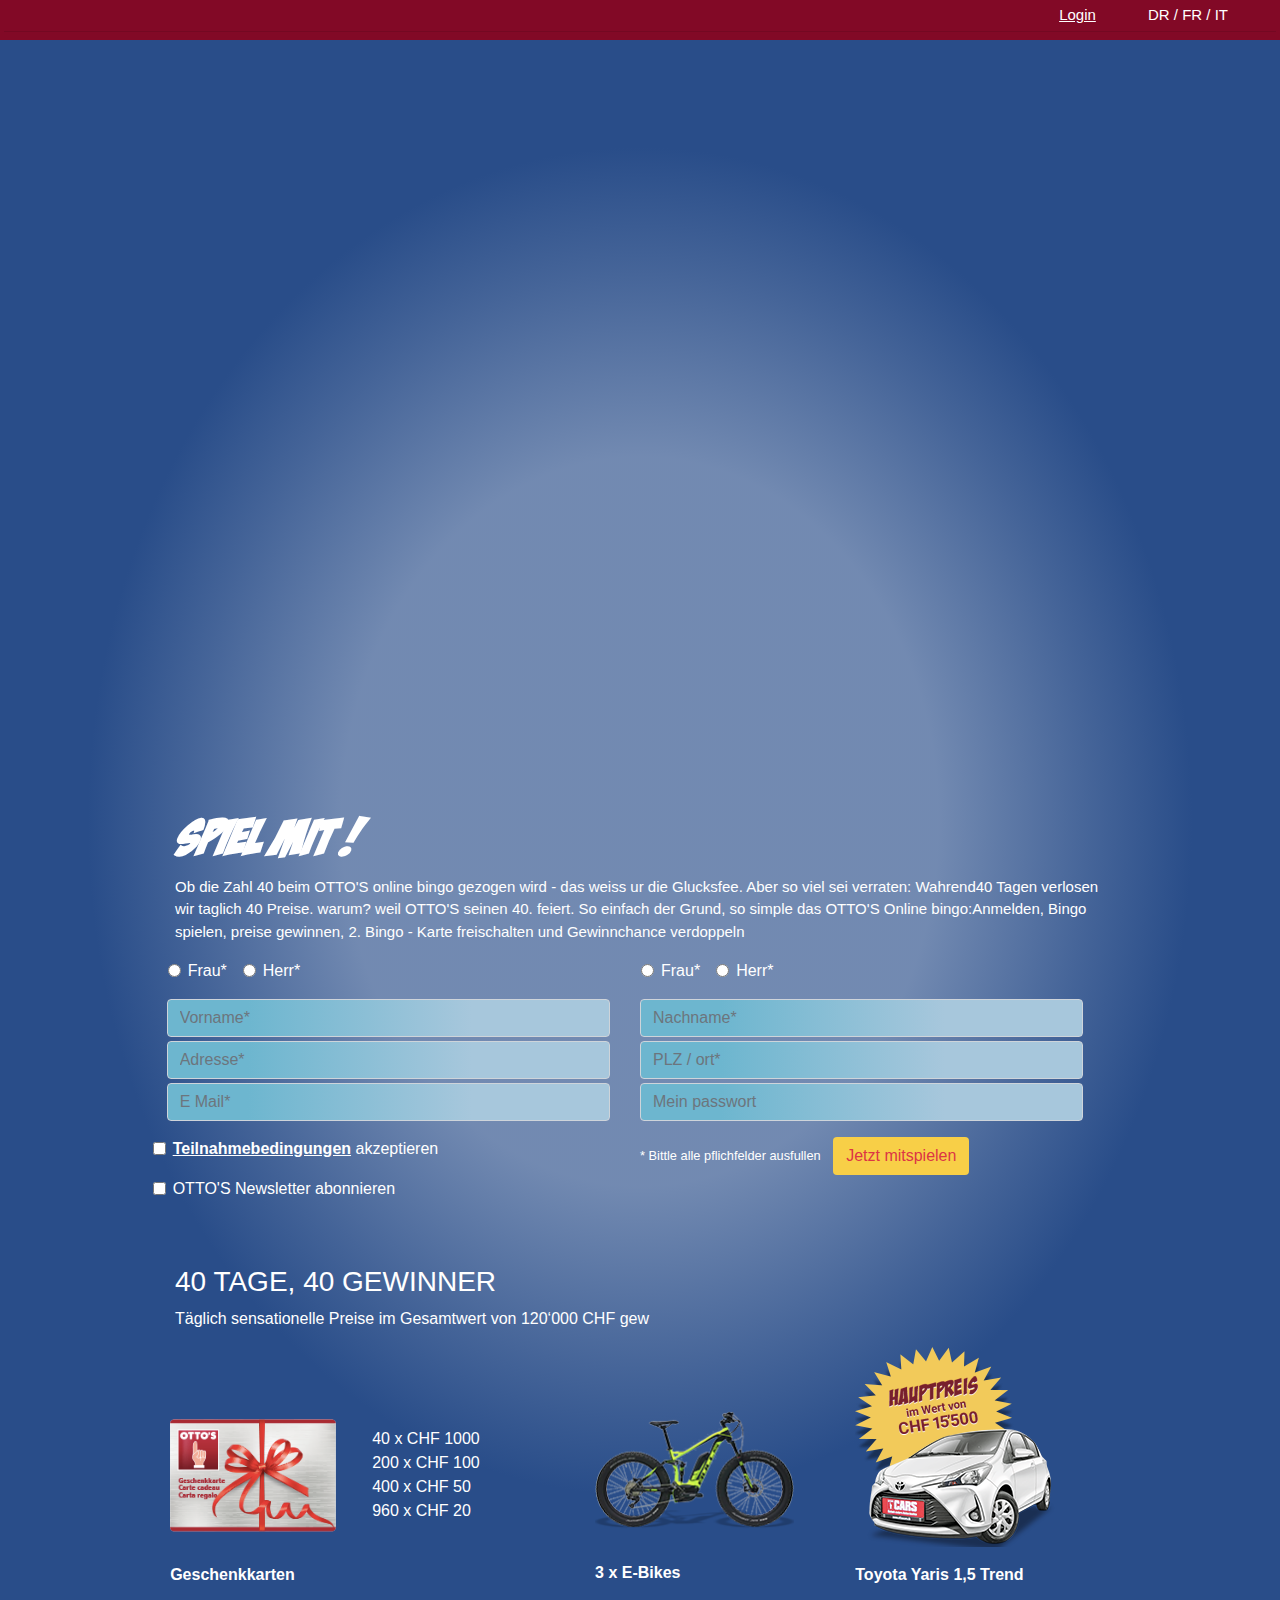
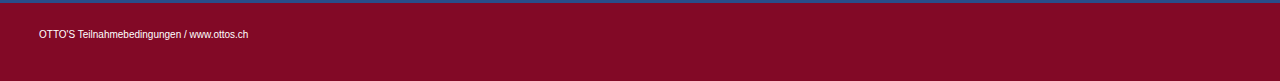
==== index.html @ 4369f537 "first commit" ====
<!DOCTYPE html>
<html lang="en">

<head>
    <meta charset="UTF-8">
    <meta name="viewport" content="width=device-width, initial-scale=1.0, maximun-scale=1.0, user-scalable=no">
    <meta http-equiv="X-UA-Compatible" content="ie=edge">
    <title>Otto's Online</title>
    <link rel="stylesheet" href="css/bootstrap.min.css">
    <link rel="stylesheet" href="css/style.css">
    <link rel="stylesheet" href="https://use.fontawesome.com/releases/v5.8.1/css/all.css"
        integrity="sha384-50oBUHEmvpQ+1lW4y57PTFmhCaXp0ML5d60M1M7uH2+nqUivzIebhndOJK28anvf" crossorigin="anonymous">
</head>

<body>
    <div class="col-md-12 otto_rojo p-1 text-white text-right seccion1 ">
        <span><i class="fas fa-user-circle"></i> <u>Login</u></span>
        <span class="ml-5 mr-5"> DR / FR / IT</span>
        <hr class="mt-1 mb-1">
    </div>
    <!-- <div class="container-fluid"></div> -->
    <div class="row otto_azul w-100 mr-0 ml-0 justify-content-center text-white">
        <!-- <div class="col-md-9 imagen1">
            <img src="img/190411_OTTOs_Online_Bingo-compressed (1)-1.png" class="img-fluid w-90" alt="">
        </div> -->
        <div class="embed-responsive embed-responsive-16by9">
            <iframe width="560" height="315" src="https://www.youtube.com/embed/4v-XUmEp7ms" frameborder="0"
                allow="accelerometer; autoplay; encrypted-media; gyroscope; picture-in-picture"
                allowfullscreen></iframe>
        </div>
        <div class="col-md-9 seccion1 mt-5">
            <h5 class=""><i><strong>SPIEL MIT !</strong> </i></h5>
            <p>
                Ob die Zahl 40 beim OTTO'S online bingo gezogen wird - das weiss ur die Glucksfee. Aber so viel sei
                verraten:
                Wahrend40 Tagen verlosen wir taglich 40 Preise. warum? weil OTTO'S seinen 40. feiert. So einfach der
                Grund, so simple
                das OTTO'S Online bingo:Anmelden, Bingo spielen, preise gewinnen, 2. Bingo - Karte freischalten und
                Gewinnchance verdoppeln
            </p>

        </div>
        <div class="col-md-10">

            <form class="row col-md-12 justify-content-center ">

                <div class="row col-md-6">
                    <div class="form-group form-check ml-3 col-xs-4 ">
                        <input type="radio" name="tipo1" required class="form-check-input" id="frau1" value="Frau">
                        <label class="form-check-label" for="frau1">Frau*</label>
                    </div>
                    <div class="form-group form-check ml-3 col-xs-4 ">
                        <input type="radio" name="tipo1" class="form-check-input" value="Herr">
                        <label class="form-check-label" for="herr1">Herr*</label>
                    </div>
                    <div class="form-group col-md-12 mb-1">
                        <input type="text" class="form-control color_input" placeholder="Vorname*" required>
                    </div>
                    <div class="form-group col-md-12 mb-1">
                        <input type="text" class="form-control color_input" required id="name1" placeholder="Adresse*">
                    </div>
                    <div class="form-group col-md-12">
                        <input type="email" class="form-control color_input" required aria-describedby="emailHelp"
                            placeholder="E Mail*">
                    </div>

                </div>

                <div class="row col-md-6">
                    <div class="form-group form-check ml-3 col-xs-4 ">
                        <input type="radio" name="tipo1" required class="form-check-input" id="frau1" value="Frau">
                        <label class="form-check-label" for="frau1">Frau*</label>
                    </div>
                    <div class="form-group form-check ml-3 col-xs-4 ">
                        <input type="radio" name="tipo1" class="form-check-input " value="Herr">
                        <label class="form-check-label" for="herr1">Herr*</label>
                    </div>
                    <div class="form-group col-md-12 mb-1">
                        <input type="text" class="form-control color_input"  placeholder="Nachname*" required>
                    </div>
                    <div class="form-group col-md-12 mb-1">
                        <input type="text" class="form-control color_input"  required placeholder="PLZ / ort*">
                    </div>
                    <div class="form-group col-md-12">
                        <input type="password" class="form-control color_input" required id="email1" placeholder="Mein passwort">
                    </div>

                </div>


                <div class="col-md-6 ">
                    <div class="ml-3 form-group form-check">
                        <input type="checkbox" class="form-check-input" required name="chek_general" id="check1">
                        <label class="form-check-label" for="">
                            <strong> <u>Teilnahmebedingungen</u> </strong> akzeptieren
                        </label>
                    </div>
                    <div class="ml-3 form-group form-check">
                        <input type="checkbox" class="form-check-input" required name="chek_general" id="check2">
                        <label class="form-check-label" for="">OTTO'S Newsletter abonnieren</label>
                    </div>
                </div>
                <div class="col-md-6 mb-2">
                    <small class="mr-2">* Bittle alle pflichfelder ausfullen</small>
                    <button type="submit" class="btn btn-form text-danger">Jetzt mitspielen</button>
                </div>

            </form>
        </div>
        <div class="col-md-9 mt-5">
                <h3> 40 TAGE, 40 GEWINNER </h3>
                <P>Täglich sensationelle Preise im Gesamtwert
                    von 120‘000 CHF gew</P>
        </div>
        <div class="row col-md-10 justify-content-center ">
            <div class="row col-md-5  ml-3">
                <div class="col-md-6 mr-0 mt-4 d-none d-md-block">
                <img src="img/tarjeta-otto's.png" class="img-fluid mt-5" alt="">
                </div>
                <div class="col-md-6 ml-0 p-3  mt-3 d-none d-md-block ">
                    <p class="m-0 mt-5">40 x   CHF 1000</p>
                    <p class="m-0">200 x CHF 100</p>
                    <p class="m-0">400 x CHF 50</p>
                    <p class="m-0">960 x CHF 20</p>
                </div>
                <div class="col-md-12 mt-3 d-none d-md-block"><p><strong>Geschenkkarten</strong></p></div>
            </div>

            <div class="row col-md-3  ml-2">
                <div class="col-md-12 d-none d-md-block mt-5">
                <img src="img/bici-otto's.png" class="img-fluid" alt="">

                </div>
                <div class="col-md-12 mt-3 d-none d-md-block"><p><strong>3 x E-Bikes</strong></p></div>
            </div>
            <div class="row col-md-4 ml-3">
                <div class="col-md-12 d-none d-md-block"><img src="img/carro-otto's.png" class="img-fluid" alt=""></div>
                <div class="col-md-12 mt-3 d-none d-md-block"><p><strong>Toyota Yaris 1,5 Trend </strong></p></div>
            </div>
            
            <div class="bd-example d-md-none d-block d-xs-block">
                    <div id="carouselExampleCaptions" class="carousel slide" data-ride="carousel">
                      <div class="carousel-inner">
                        <div class="carousel-item active">
                                        <img src="img/tarjeta-otto's.png" class="img-fluid" alt="...">          

                        </div>
                        <div class="carousel-item">
                          <img src="img/bici-otto's.png" class="img-fluid" alt="...">
                          <div class="carousel-caption ">
                            
                          </div>
                        </div>
                        <div class="carousel-item">
                          <img src="img/carro-otto's.png" class="img-fluid" alt="...">
                          <div class="carousel-caption ">
                           
                          </div>
                        </div>
                      </div>
                      <a class="carousel-control-prev" href="#carouselExampleCaptions" role="button" data-slide="prev">
                        <span class="carousel-control-prev-icon" aria-hidden="true"></span>
                        <span class="sr-only">Previous</span>
                      </a>
                      <a class="carousel-control-next" href="#carouselExampleCaptions" role="button" data-slide="next">
                        <span class="carousel-control-next-icon" aria-hidden="true"></span>
                        <span class="sr-only">Next</span>
                      </a>
                    </div>
                  </div>
            
        </div>
    </div>

    <div class="row w-100 ml-0 mr-0  otto_rojo p-4 text-white ">
            <div class="col-md-6 text-left otto_footer">
                <span class="">OTTO'S Teilnahmebedingungen / www.ottos.ch</span>
            </div>
            <div class="col-md-6 text-right">
                    <span class=" " style="font-size:20px"><i class="fab fa-instagram mr-1"></i><i class="fab fa-facebook"></i></span>
            </div>

           
    </div>

    <script src="js/jquery.min.js"></script>
    <script src="js/bootstrap.min.js"></script>
</body>

</html>
---- css/style.css ----
@font-face {
	font-family: 'BadaBoomBB';
    src: url('badaboom_bb/original_BADABB__.eot?#iefix') format('embedded-opentype'), 
         url('badaboom_bb/original_BADABB__.woff') format('woff'),
         url('badaboom_bb/original_BADABB__.ttf') format('truetype'),
         url('badaboom_bb/original_BADABB__.svg') format('svg');
	font-weight: normal;
	font-style: normal;
}
@font-face {
	font-family: 'Volkswagen-Heavy';
    src: url('Volkswagen-Heavy/original_Volkswagen-Heavy.eot?#iefix') format('embedded-opentype'), 
         url('Volkswagen-Heavy/original_Volkswagen-Heavy.woff') format('woff'),
         url('Volkswagen-Heavy/original_Volkswagen-Heavy.ttf') format('truetype'),
         url('Volkswagen-Heavy/original_Volkswagen-Heavy.svg') format('svg');
	font-weight: normal;
	font-style: normal;
}
.otto_rojo{
    background: #820926
}
.seccion1 {
    font-size: 15px;
}
.seccion1 h5 {
    font-size: 50px;

    font-family: 'BadaBoomBB', Sans-Serif
}
.otto_azul{
    background: -moz-radial-gradient(center, ellipse cover, rgba(41,77,137,0.66) 33%, rgba(41,77,137,0.87) 50%, rgba(41,77,137,1) 61%);
background: -webkit-radial-gradient(center, ellipse cover, rgba(41,77,137,0.66) 33%,rgba(41,77,137,0.87) 50%,rgba(41,77,137,1) 61%);
background: radial-gradient(ellipse at center, rgba(41,77,137,0.66) 33%,rgba(41,77,137,0.87) 50%,rgba(41,77,137,1) 61%);
filter: progid:DXImageTransform.Microsoft.gradient( startColorstr='#a8294d89', endColorstr='#294d89',GradientType=1 );
    /* background: #294d89; */
    /* background: #294d89;
background: -moz-radial-gradient(center, ellipse cover, #294d89 14%, #294d89 41%, #294d89 46%, #294d89 51%, #294d89 51%);
background: -webkit-radial-gradient(center, ellipse cover, #294d89 14%,#294d89 41%,#294d89 46%,#294d89 51%,#294d89 51%);
background: radial-gradient(ellipse at center, #294d89 14%,#294d89 41%,#294d89 46%,#294d89 51%,#294d89 51%);
filter: progid:DXImageTransform.Microsoft.gradient( startColorstr='#294d89', endColorstr='#294d89',GradientType=1 ); */
}

.btn-form{
    background: #f8cf47
}
.otto_footer{
    font-size: 10px;
}
.color_input{
    /* background:#8cc5d8; */
    background: #6db6cf;
    background: -moz-linear-gradient(left, #6db6cf 13%, #6db6cf 13%, #6db6cf 18%, #a7c7dc 69%, #a7c7dc 97%, #a7c7dc 97%);
    background: -webkit-linear-gradient(left, #6db6cf 13%,#6db6cf 13%,#6db6cf 18%,#a7c7dc 69%,#a7c7dc 97%,#a7c7dc 97%);
    background: linear-gradient(to right, #6db6cf 13%,#6db6cf 13%,#6db6cf 18%,#a7c7dc 69%,#a7c7dc 97%,#a7c7dc 97%);
    filter: progid:DXImageTransform.Microsoft.gradient( startColorstr='#6db6cf', endColorstr='#a7c7dc',GradientType=1 );

    

}
.imagen1{
    position: relative;
    top:-40px;
    left: -450px
}

.modal_color{
    background:#08111f;
    opacity:0.9
}

@media screen and (max-width: 992px) {
    .imagen1{
        position: relative;
        top:-30px;
        left: 0px
    }
}
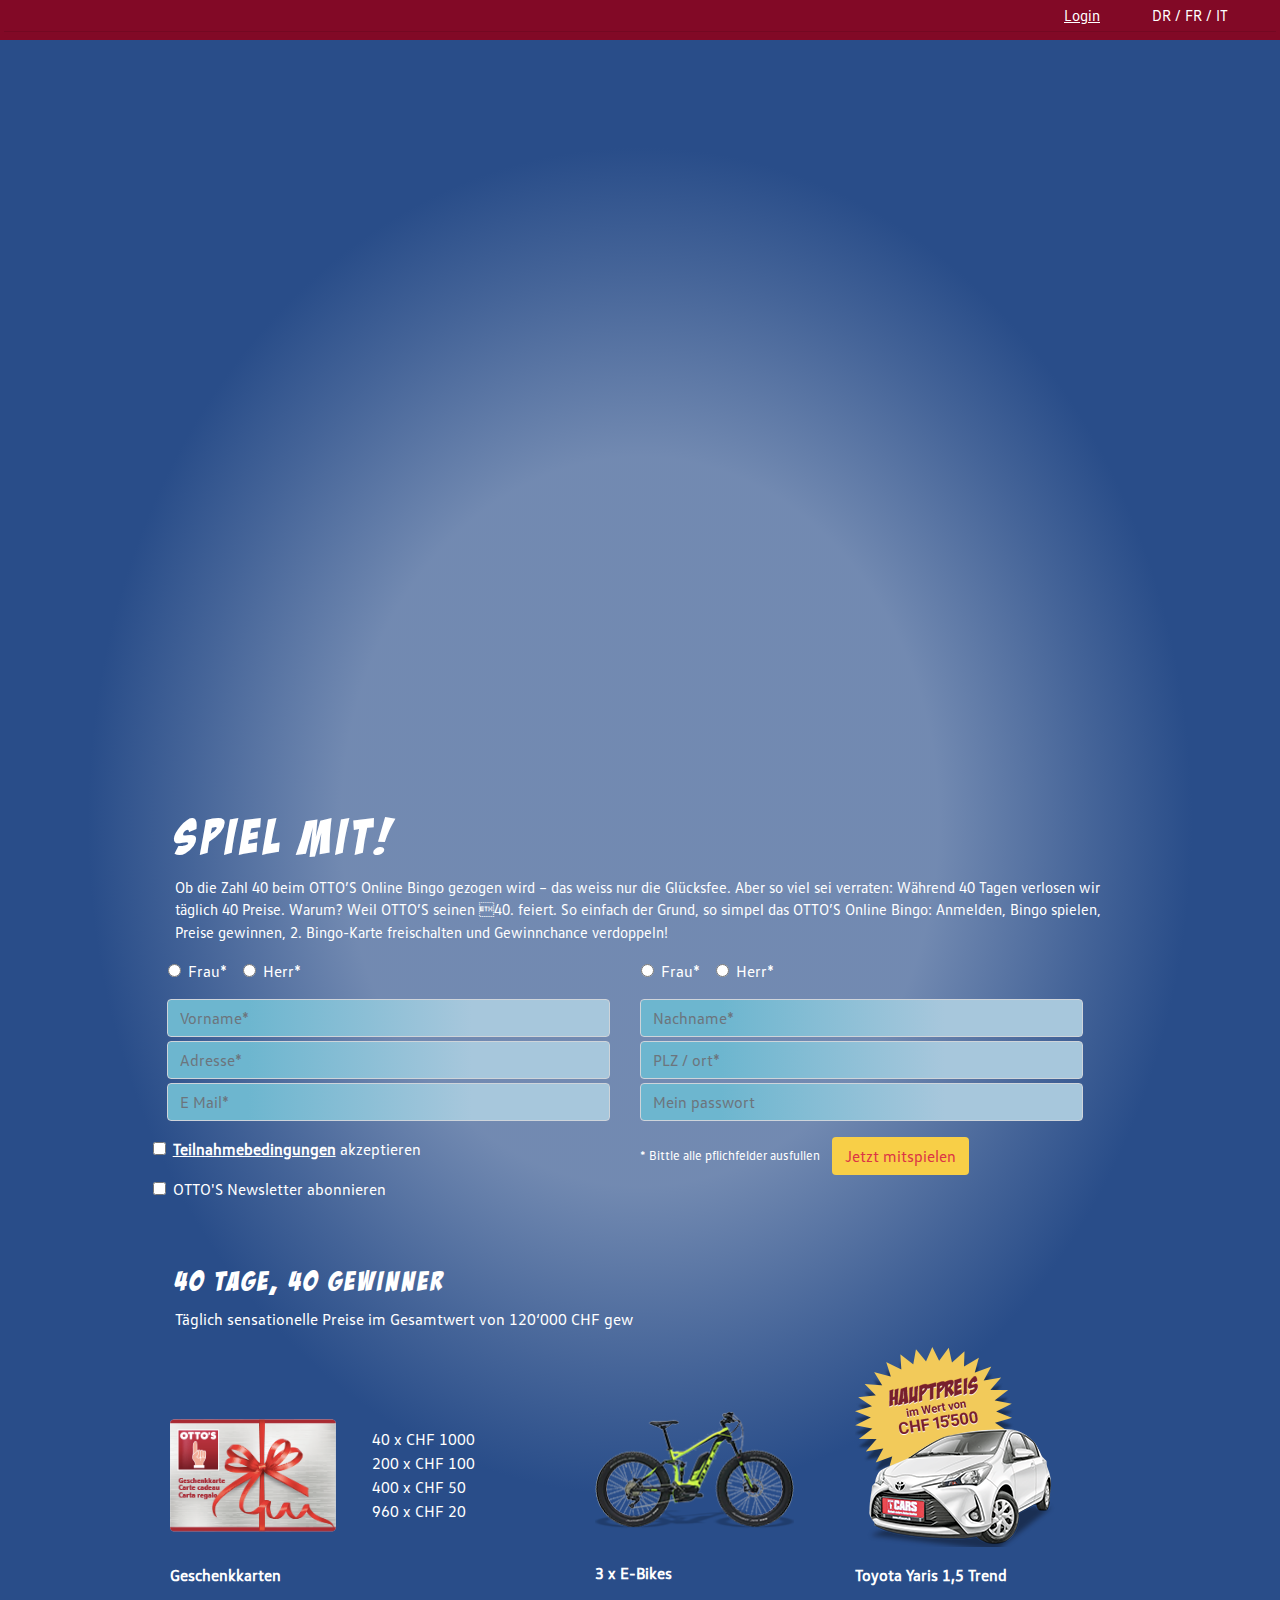
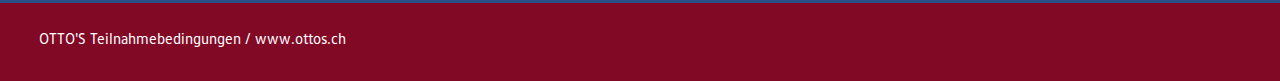
==== commit 96ac0d08: "fuentes" ====
--- a/index.html
+++ b/index.html
@@ -8,6 +8,7 @@
     <title>Otto's Online</title>
     <link rel="stylesheet" href="css/bootstrap.min.css">
     <link rel="stylesheet" href="css/style.css">
+    <link rel="stylesheet" href="css/lightslider.css">
     <link rel="stylesheet" href="https://use.fontawesome.com/releases/v5.8.1/css/all.css"
         integrity="sha384-50oBUHEmvpQ+1lW4y57PTFmhCaXp0ML5d60M1M7uH2+nqUivzIebhndOJK28anvf" crossorigin="anonymous">
 </head>
@@ -29,14 +30,12 @@
                 allowfullscreen></iframe>
         </div>
         <div class="col-md-9 seccion1 mt-5">
-            <h5 class=""><i><strong>SPIEL MIT !</strong> </i></h5>
+            <h5 class="">SPIEL MIT!</h5>
             <p>
-                Ob die Zahl 40 beim OTTO'S online bingo gezogen wird - das weiss ur die Glucksfee. Aber so viel sei
-                verraten:
-                Wahrend40 Tagen verlosen wir taglich 40 Preise. warum? weil OTTO'S seinen 40. feiert. So einfach der
-                Grund, so simple
-                das OTTO'S Online bingo:Anmelden, Bingo spielen, preise gewinnen, 2. Bingo - Karte freischalten und
-                Gewinnchance verdoppeln
+                Ob die Zahl 40 beim OTTO’S Online Bingo gezogen wird – das weiss nur die Glücksfee. 
+                Aber so viel sei verraten: Während 40 Tagen verlosen wir täglich 40 Preise. 
+                Warum?  Weil OTTO’S seinen 40. feiert. So einfach der Grund, so simpel das OTTO’S Online Bingo: 
+                Anmelden, Bingo spielen, Preise gewinnen, 2. Bingo-Karte freischalten und Gewinnchance verdoppeln!  
             </p>
 
         </div>
@@ -76,13 +75,14 @@
                         <label class="form-check-label" for="herr1">Herr*</label>
                     </div>
                     <div class="form-group col-md-12 mb-1">
-                        <input type="text" class="form-control color_input"  placeholder="Nachname*" required>
-                    </div>
-                    <div class="form-group col-md-12 mb-1">
-                        <input type="text" class="form-control color_input"  required placeholder="PLZ / ort*">
+                        <input type="text" class="form-control color_input" placeholder="Nachname*" required>
+                    </div>
+                    <div class="form-group col-md-12 mb-1">
+                        <input type="text" class="form-control color_input" required placeholder="PLZ / ort*">
                     </div>
                     <div class="form-group col-md-12">
-                        <input type="password" class="form-control color_input" required id="email1" placeholder="Mein passwort">
+                        <input type="password" class="form-control color_input" required id="email1"
+                            placeholder="Mein passwort">
                     </div>
 
                 </div>
@@ -107,84 +107,116 @@
 
             </form>
         </div>
-        <div class="col-md-9 mt-5">
-                <h3> 40 TAGE, 40 GEWINNER </h3>
-                <P>Täglich sensationelle Preise im Gesamtwert
-                    von 120‘000 CHF gew</P>
+        <div class="col-md-9 mt-5 ">
+            <h3 class="badaboom"> 40 TAGE, 40 GEWINNER </h3>
+            <P>Täglich sensationelle Preise im Gesamtwert
+                von 120‘000 CHF gew</P>
         </div>
         <div class="row col-md-10 justify-content-center ">
             <div class="row col-md-5  ml-3">
                 <div class="col-md-6 mr-0 mt-4 d-none d-md-block">
-                <img src="img/tarjeta-otto's.png" class="img-fluid mt-5" alt="">
+                    <img src="img/tarjeta-otto's.png" class="img-fluid mt-5" alt="">
                 </div>
                 <div class="col-md-6 ml-0 p-3  mt-3 d-none d-md-block ">
-                    <p class="m-0 mt-5">40 x   CHF 1000</p>
+                    <p class="m-0 mt-5">40 x CHF 1000</p>
                     <p class="m-0">200 x CHF 100</p>
                     <p class="m-0">400 x CHF 50</p>
                     <p class="m-0">960 x CHF 20</p>
                 </div>
-                <div class="col-md-12 mt-3 d-none d-md-block"><p><strong>Geschenkkarten</strong></p></div>
+                <div class="col-md-12 mt-3 d-none d-md-block">
+                    <p><strong>Geschenkkarten</strong></p>
+                </div>
             </div>
 
             <div class="row col-md-3  ml-2">
                 <div class="col-md-12 d-none d-md-block mt-5">
-                <img src="img/bici-otto's.png" class="img-fluid" alt="">
-
-                </div>
-                <div class="col-md-12 mt-3 d-none d-md-block"><p><strong>3 x E-Bikes</strong></p></div>
+                    <img src="img/bici-otto's.png" class="img-fluid" alt="">
+
+                </div>
+                <div class="col-md-12 mt-3 d-none d-md-block">
+                    <p><strong>3 x E-Bikes</strong></p>
+                </div>
             </div>
             <div class="row col-md-4 ml-3">
                 <div class="col-md-12 d-none d-md-block"><img src="img/carro-otto's.png" class="img-fluid" alt=""></div>
-                <div class="col-md-12 mt-3 d-none d-md-block"><p><strong>Toyota Yaris 1,5 Trend </strong></p></div>
-            </div>
-            
-            <div class="bd-example d-md-none d-block d-xs-block">
-                    <div id="carouselExampleCaptions" class="carousel slide" data-ride="carousel">
-                      <div class="carousel-inner">
-                        <div class="carousel-item active">
-                                        <img src="img/tarjeta-otto's.png" class="img-fluid" alt="...">          
-
+                <div class="col-md-12 mt-3 d-none d-md-block">
+                    <p><strong>Toyota Yaris 1,5 Trend </strong></p>
+                </div>
+            </div>
+
+            <div class="d-md-none d-block d-xs-block col-md-11">
+
+                    <div class="demo">
+                            <ul id="lightSlider">
+                                <li data-thumb="img/tarjeta-otto's.png" class="text-center">
+                                    <img src="img/tarjeta-otto's.png" class="w-75 img-fluid mb-5" />
+                                    <!-- <p class="text-center">DI</p> -->
+                                </li>
+                                <li data-thumb="img/bici-otto's.png" class="text-center">
+                                    <img src="img/bici-otto's.png" class="w-75 img-fluid mb-5" />
+                                    <p class="text-center">MI</p>
+                                </li>
+                                <li data-thumb="img/carro-otto's.png" class="text-center">
+                                    <img src="img/carro-otto's.png" class="w-75 img-fluid mb-5" />
+                                    <p class="text-center">DO</p>
+                                </li>
+                                
+                            </ul>
                         </div>
-                        <div class="carousel-item">
-                          <img src="img/bici-otto's.png" class="img-fluid" alt="...">
-                          <div class="carousel-caption ">
-                            
-                          </div>
-                        </div>
-                        <div class="carousel-item">
-                          <img src="img/carro-otto's.png" class="img-fluid" alt="...">
-                          <div class="carousel-caption ">
-                           
-                          </div>
-                        </div>
-                      </div>
-                      <a class="carousel-control-prev" href="#carouselExampleCaptions" role="button" data-slide="prev">
-                        <span class="carousel-control-prev-icon" aria-hidden="true"></span>
-                        <span class="sr-only">Previous</span>
-                      </a>
-                      <a class="carousel-control-next" href="#carouselExampleCaptions" role="button" data-slide="next">
-                        <span class="carousel-control-next-icon" aria-hidden="true"></span>
-                        <span class="sr-only">Next</span>
-                      </a>
-                    </div>
-                  </div>
-            
+
+                
+                
+                    
+            </div>
+
         </div>
     </div>
 
     <div class="row w-100 ml-0 mr-0  otto_rojo p-4 text-white ">
-            <div class="col-md-6 text-left otto_footer">
-                <span class="">OTTO'S Teilnahmebedingungen / www.ottos.ch</span>
-            </div>
-            <div class="col-md-6 text-right">
-                    <span class=" " style="font-size:20px"><i class="fab fa-instagram mr-1"></i><i class="fab fa-facebook"></i></span>
-            </div>
-
-           
+        <div class="col-md-6 text-left otto_footer">
+            <span class="">OTTO'S Teilnahmebedingungen / www.ottos.ch</span>
+        </div>
+        <div class="col-md-6 text-right">
+            <span class=" " style="font-size:20px"><i class="fab fa-instagram mr-1"></i><i
+                    class="fab fa-facebook"></i></span>
+        </div>
+
+
     </div>
 
     <script src="js/jquery.min.js"></script>
     <script src="js/bootstrap.min.js"></script>
+    <script src="js/lightslider.js"></script>
+
+    <script>
+        $(document).ready(function () {
+            $('#lightSlider').lightSlider({
+                item: 1,
+                loop: true,
+                slideMove: 2,
+                easing: 'cubic-bezier(0.25, 0, 0.25, 1)',
+                speed: 600,
+                enableDrag:false,
+                // autoWidth:true,
+                responsive: [{
+                        breakpoint: 800,
+                        settings: {
+                            item: 3,
+                            slideMove: 1,
+                            slideMargin: 6,
+                        }
+                    },
+                    {
+                        breakpoint: 480,
+                        settings: {
+                            item: 1,
+                            slideMove: 1
+                        }
+                    }
+                ]
+            });
+        });
+    </script>
 </body>
 
 </html>--- a/css/style.css
+++ b/css/style.css
@@ -16,35 +16,48 @@
 	font-weight: normal;
 	font-style: normal;
 }
+@font-face {
+	font-family: 'VWText';
+    src: url('original_VWText-Regular/original_VWText-Regular.eot?#iefix') format('embedded-opentype'), 
+         url('original_VWText-Regular/original_VWText-Regular.woff') format('woff'),
+         url('original_VWText-Regular/original_VWText-Regular.ttf') format('truetype'),
+         url('original_VWText-Regular/original_VWText-Regular.svg') format('svg');
+	font-weight: normal;
+	font-style: normal;
+}
+body{
+    font-family: 'VWText', Sans-Serif;
+}
 .otto_rojo{
     background: #820926
 }
 .seccion1 {
     font-size: 15px;
+    
+
 }
 .seccion1 h5 {
     font-size: 50px;
+    letter-spacing: 5px;
+    font-family: 'BadaBoomBB'
+}
+.badaboom{
+    letter-spacing: 3px;
+    font-family: 'BadaBoomBB'
 
-    font-family: 'BadaBoomBB', Sans-Serif
 }
 .otto_azul{
     background: -moz-radial-gradient(center, ellipse cover, rgba(41,77,137,0.66) 33%, rgba(41,77,137,0.87) 50%, rgba(41,77,137,1) 61%);
 background: -webkit-radial-gradient(center, ellipse cover, rgba(41,77,137,0.66) 33%,rgba(41,77,137,0.87) 50%,rgba(41,77,137,1) 61%);
 background: radial-gradient(ellipse at center, rgba(41,77,137,0.66) 33%,rgba(41,77,137,0.87) 50%,rgba(41,77,137,1) 61%);
 filter: progid:DXImageTransform.Microsoft.gradient( startColorstr='#a8294d89', endColorstr='#294d89',GradientType=1 );
-    /* background: #294d89; */
-    /* background: #294d89;
-background: -moz-radial-gradient(center, ellipse cover, #294d89 14%, #294d89 41%, #294d89 46%, #294d89 51%, #294d89 51%);
-background: -webkit-radial-gradient(center, ellipse cover, #294d89 14%,#294d89 41%,#294d89 46%,#294d89 51%,#294d89 51%);
-background: radial-gradient(ellipse at center, #294d89 14%,#294d89 41%,#294d89 46%,#294d89 51%,#294d89 51%);
-filter: progid:DXImageTransform.Microsoft.gradient( startColorstr='#294d89', endColorstr='#294d89',GradientType=1 ); */
 }
 
 .btn-form{
     background: #f8cf47
 }
 .otto_footer{
-    font-size: 10px;
+    font-size: 15px;
 }
 .color_input{
     /* background:#8cc5d8; */
@@ -58,21 +71,83 @@
 
 }
 .imagen1{
-    position: relative;
-    top:-40px;
-    left: -450px
+    z-index:3;
+    margin-top: -40px;
+    /* position: relative; */
+    /* top:-40px;
+    left: 60px; */
+    /* margin-bottom: */
 }
+.imagen2{
+    margin-left: -60px;
+    margin-top: -40px;
+
+
+
+    /* position: relative; */
+    /* top:-150px;
+    left: 70px; */
+    /* margin-bottom: */
+   
+
+}
+.imagen3{
+
+    margin-top: 290px;
+    margin-left:-135px;
+    /* width: 40% !important; */
+    /* position: relative; */
+    /* top:300px;
+    right: 30px; */
+    /* margin-bottom: */
+
+}
+/* .imagen2{
+
+    
+} */
 
 .modal_color{
     background:#08111f;
     opacity:0.9
 }
 
+/*  */
+
+.lSPager{
+    display: none !important;
+}
+ul {
+    list-style: none outside none;
+    padding-left: 0;
+    margin-bottom:0;
+}
+li {
+    display: block;
+    float: left;
+    /* margin-right: -10px !important; */
+    cursor:pointer;
+}
+/*  */
 @media screen and (max-width: 992px) {
     .imagen1{
-        position: relative;
-        top:-30px;
-        left: 0px
+        margin-top: 10px;
+    }
+    .seccion1{
+        
+        z-index: 3;
+    }
+    .imagen2{
+        margin-top: -400px;
+        text-align: center;
+        margin-left: 0px;
+    }
+
+    .imagen3{
+        margin-left: 0px;
+        margin-top: 20px;
+        
+    
     }
 }
 
--- a/css/lightslider.css
+++ b/css/lightslider.css
@@ -0,0 +1,395 @@
+/*! lightslider - v1.1.5 - 2015-10-31
+* https://github.com/sachinchoolur/lightslider
+* Copyright (c) 2015 Sachin N; Licensed MIT */
+/*! lightslider - v1.1.3 - 2015-04-14
+* https://github.com/sachinchoolur/lightslider
+* Copyright (c) 2015 Sachin N; Licensed MIT */
+/** /!!! core css Should not edit !!!/**/ 
+
+.lSSlideOuter {
+    overflow: hidden;
+    -webkit-touch-callout: none;
+    -webkit-user-select: none;
+    -khtml-user-select: none;
+    -moz-user-select: none;
+    -ms-user-select: none;
+    user-select: none
+}
+.lightSlider:before, .lightSlider:after {
+    content: " ";
+    display: table;
+}
+.lightSlider {
+    overflow: hidden;
+    margin: 0;
+}
+.lSSlideWrapper {
+    max-width: 100%;
+    overflow: hidden;
+    position: relative;
+}
+.lSSlideWrapper > .lightSlider:after {
+    clear: both;
+}
+.lSSlideWrapper .lSSlide {
+    -webkit-transform: translate(0px, 0px);
+    -ms-transform: translate(0px, 0px);
+    transform: translate(0px, 0px);
+    -webkit-transition: all 1s;
+    -webkit-transition-property: -webkit-transform,height;
+    -moz-transition-property: -moz-transform,height;
+    transition-property: transform,height;
+    -webkit-transition-duration: inherit !important;
+    transition-duration: inherit !important;
+    -webkit-transition-timing-function: inherit !important;
+    transition-timing-function: inherit !important;
+}
+.lSSlideWrapper .lSFade {
+    position: relative;
+}
+.lSSlideWrapper .lSFade > * {
+    position: absolute !important;
+    top: 0;
+    left: 0;
+    z-index: 9;
+    margin-right: 0;
+    width: 100%;
+}
+.lSSlideWrapper.usingCss .lSFade > * {
+    opacity: 0;
+    -webkit-transition-delay: 0s;
+    transition-delay: 0s;
+    -webkit-transition-duration: inherit !important;
+    transition-duration: inherit !important;
+    -webkit-transition-property: opacity;
+    transition-property: opacity;
+    -webkit-transition-timing-function: inherit !important;
+    transition-timing-function: inherit !important;
+}
+.lSSlideWrapper .lSFade > *.active {
+    z-index: 10;
+}
+.lSSlideWrapper.usingCss .lSFade > *.active {
+    opacity: 1;
+}
+/** /!!! End of core css Should not edit !!!/**/
+
+/* Pager */
+.lSSlideOuter .lSPager.lSpg {
+    margin: 10px 0 0;
+    padding: 0;
+    text-align: center;
+}
+.lSSlideOuter .lSPager.lSpg > li {
+    cursor: pointer;
+    display: inline-block;
+    padding: 0 5px;
+}
+.lSSlideOuter .lSPager.lSpg > li a {
+    background-color: #222222;
+    border-radius: 30px;
+    display: inline-block;
+    height: 8px;
+    overflow: hidden;
+    text-indent: -999em;
+    width: 8px;
+    position: relative;
+    z-index: 99;
+    -webkit-transition: all 0.5s linear 0s;
+    transition: all 0.5s linear 0s;
+}
+.lSSlideOuter .lSPager.lSpg > li:hover a, .lSSlideOuter .lSPager.lSpg > li.active a {
+    background-color: #428bca;
+}
+.lSSlideOuter .media {
+    opacity: 0.8;
+}
+.lSSlideOuter .media.active {
+    opacity: 1;
+}
+/* End of pager */
+
+/** Gallery */
+.lSSlideOuter .lSPager.lSGallery {
+    list-style: none outside none;
+    padding-left: 0;
+    margin: 0;
+    overflow: hidden;
+    transform: translate3d(0px, 0px, 0px);
+    -moz-transform: translate3d(0px, 0px, 0px);
+    -ms-transform: translate3d(0px, 0px, 0px);
+    -webkit-transform: translate3d(0px, 0px, 0px);
+    -o-transform: translate3d(0px, 0px, 0px);
+    -webkit-transition-property: -webkit-transform;
+    -moz-transition-property: -moz-transform;
+    -webkit-touch-callout: none;
+    -webkit-user-select: none;
+    -khtml-user-select: none;
+    -moz-user-select: none;
+    -ms-user-select: none;
+    user-select: none;
+}
+.lSSlideOuter .lSPager.lSGallery li {
+    overflow: hidden;
+    -webkit-transition: border-radius 0.12s linear 0s 0.35s linear 0s;
+    transition: border-radius 0.12s linear 0s 0.35s linear 0s;
+}
+.lSSlideOuter .lSPager.lSGallery li.active, .lSSlideOuter .lSPager.lSGallery li:hover {
+    border-radius: 5px;
+}
+.lSSlideOuter .lSPager.lSGallery img {
+    display: block;
+    height: auto;
+    max-width: 100%;
+}
+.lSSlideOuter .lSPager.lSGallery:before, .lSSlideOuter .lSPager.lSGallery:after {
+    content: " ";
+    display: table;
+}
+.lSSlideOuter .lSPager.lSGallery:after {
+    clear: both;
+}
+/* End of Gallery*/
+
+/* slider actions */
+.lSAction > a {
+    width: 32px;
+    display: block;
+    top: 50%;
+    height: 32px;
+    background-image: url('../img/controls.png');
+    cursor: pointer;
+    position: absolute;
+    z-index: 99;
+    margin-top: -16px;
+    opacity: 0.5;
+    -webkit-transition: opacity 0.35s linear 0s;
+    transition: opacity 0.35s linear 0s;
+}
+.lSAction > a:hover {
+    opacity: 1;
+}
+.lSAction > .lSPrev {
+    background-position: 0 0;
+    left: 10px;
+}
+.lSAction > .lSNext {
+    background-position: -32px 0;
+    right: 10px;
+}
+.lSAction > a.disabled {
+    pointer-events: none;
+}
+.cS-hidden {
+    height: 1px;
+    opacity: 0;
+    filter: alpha(opacity=0);
+    overflow: hidden;
+}
+
+
+/* vertical */
+.lSSlideOuter.vertical {
+    position: relative;
+}
+.lSSlideOuter.vertical.noPager {
+    padding-right: 0px !important;
+}
+.lSSlideOuter.vertical .lSGallery {
+    position: absolute !important;
+    right: 0;
+    top: 0;
+}
+.lSSlideOuter.vertical .lightSlider > * {
+    width: 100% !important;
+    max-width: none !important;
+}
+
+/* vertical controlls */
+.lSSlideOuter.vertical .lSAction > a {
+    left: 50%;
+    margin-left: -14px;
+    margin-top: 0;
+}
+.lSSlideOuter.vertical .lSAction > .lSNext {
+    background-position: 31px -31px;
+    bottom: 10px;
+    top: auto;
+}
+.lSSlideOuter.vertical .lSAction > .lSPrev {
+    background-position: 0 -31px;
+    bottom: auto;
+    top: 10px;
+}
+/* vertical */
+
+
+/* Rtl */
+.lSSlideOuter.lSrtl {
+    direction: rtl;
+}
+.lSSlideOuter .lightSlider, .lSSlideOuter .lSPager {
+    padding-left: 0;
+    list-style: none outside none;
+}
+.lSSlideOuter.lSrtl .lightSlider, .lSSlideOuter.lSrtl .lSPager {
+    padding-right: 0;
+}
+.lSSlideOuter .lightSlider > *,  .lSSlideOuter .lSGallery li {
+    float: left;
+}
+.lSSlideOuter.lSrtl .lightSlider > *,  .lSSlideOuter.lSrtl .lSGallery li {
+    float: right !important;
+}
+/* Rtl */
+
+@-webkit-keyframes rightEnd {
+    0% {
+        left: 0;
+    }
+
+    50% {
+        left: -15px;
+    }
+
+    100% {
+        left: 0;
+    }
+}
+@keyframes rightEnd {
+    0% {
+        left: 0;
+    }
+
+    50% {
+        left: -15px;
+    }
+
+    100% {
+        left: 0;
+    }
+}
+@-webkit-keyframes topEnd {
+    0% {
+        top: 0;
+    }
+
+    50% {
+        top: -15px;
+    }
+
+    100% {
+        top: 0;
+    }
+}
+@keyframes topEnd {
+    0% {
+        top: 0;
+    }
+
+    50% {
+        top: -15px;
+    }
+
+    100% {
+        top: 0;
+    }
+}
+@-webkit-keyframes leftEnd {
+    0% {
+        left: 0;
+    }
+
+    50% {
+        left: 15px;
+    }
+
+    100% {
+        left: 0;
+    }
+}
+@keyframes leftEnd {
+    0% {
+        left: 0;
+    }
+
+    50% {
+        left: 15px;
+    }
+
+    100% {
+        left: 0;
+    }
+}
+@-webkit-keyframes bottomEnd {
+    0% {
+        bottom: 0;
+    }
+
+    50% {
+        bottom: -15px;
+    }
+
+    100% {
+        bottom: 0;
+    }
+}
+@keyframes bottomEnd {
+    0% {
+        bottom: 0;
+    }
+
+    50% {
+        bottom: -15px;
+    }
+
+    100% {
+        bottom: 0;
+    }
+}
+.lSSlideOuter .rightEnd {
+    -webkit-animation: rightEnd 0.3s;
+    animation: rightEnd 0.3s;
+    position: relative;
+}
+.lSSlideOuter .leftEnd {
+    -webkit-animation: leftEnd 0.3s;
+    animation: leftEnd 0.3s;
+    position: relative;
+}
+.lSSlideOuter.vertical .rightEnd {
+    -webkit-animation: topEnd 0.3s;
+    animation: topEnd 0.3s;
+    position: relative;
+}
+.lSSlideOuter.vertical .leftEnd {
+    -webkit-animation: bottomEnd 0.3s;
+    animation: bottomEnd 0.3s;
+    position: relative;
+}
+.lSSlideOuter.lSrtl .rightEnd {
+    -webkit-animation: leftEnd 0.3s;
+    animation: leftEnd 0.3s;
+    position: relative;
+}
+.lSSlideOuter.lSrtl .leftEnd {
+    -webkit-animation: rightEnd 0.3s;
+    animation: rightEnd 0.3s;
+    position: relative;
+}
+/*/  GRab cursor */
+.lightSlider.lsGrab > * {
+  cursor: -webkit-grab;
+  cursor: -moz-grab;
+  cursor: -o-grab;
+  cursor: -ms-grab;
+  cursor: grab;
+}
+.lightSlider.lsGrabbing > * {
+  cursor: move;
+  cursor: -webkit-grabbing;
+  cursor: -moz-grabbing;
+  cursor: -o-grabbing;
+  cursor: -ms-grabbing;
+  cursor: grabbing;
+}